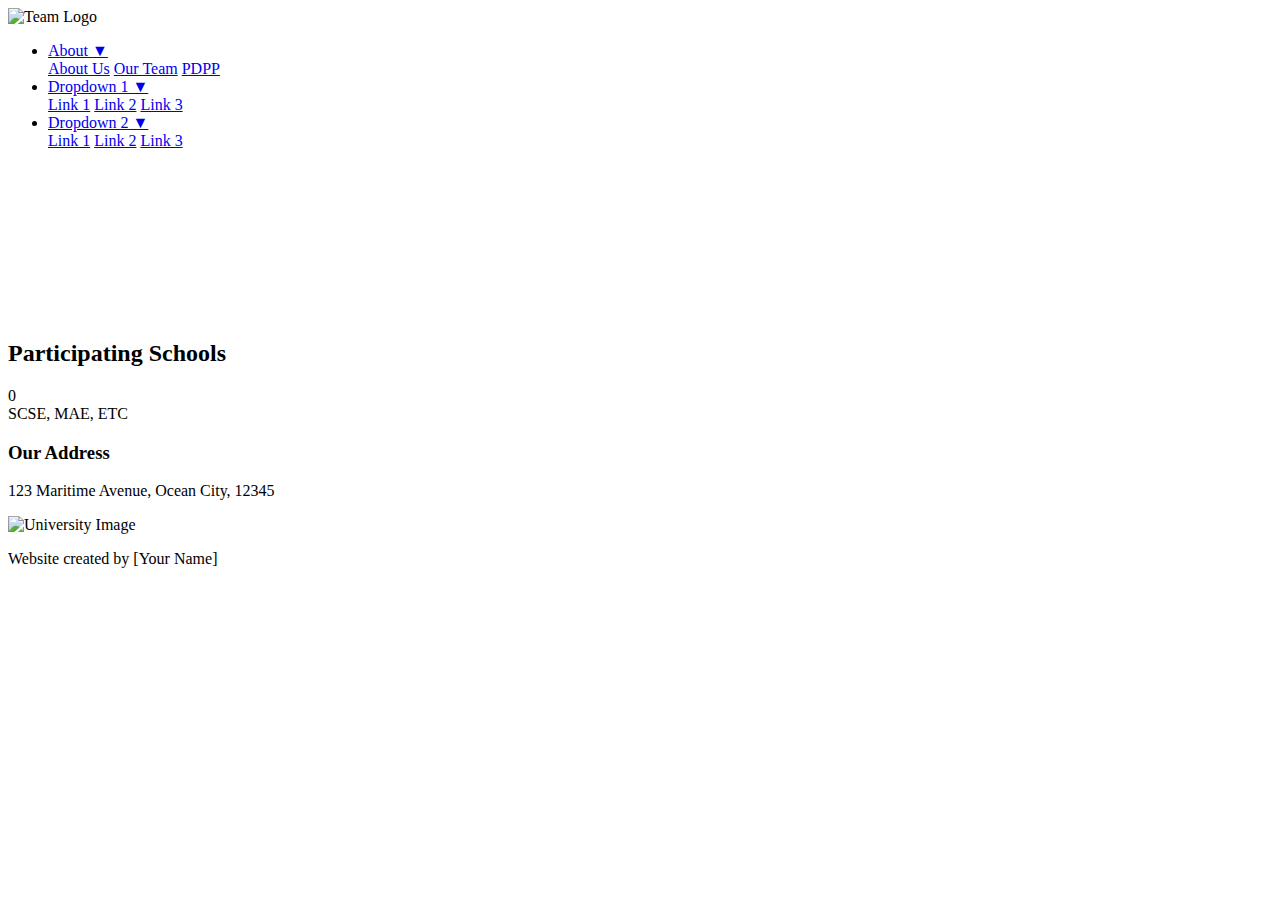
==== index.html @ bfe0ff66 "Create index.html" ====
<!-- index.html -->
<!DOCTYPE html>
<html lang="en">
<head>
    <meta charset="UTF-8">
    <meta name="viewport" content="width=device-width, initial-scale=1.0">
    <title>Maritime Competition Team</title>
    <link rel="stylesheet" href="styles.css">
    <script src="https://cdnjs.cloudflare.com/ajax/libs/jquery/3.6.0/jquery.min.js"></script>
    <script src="script.js" defer></script>
</head>
<body>
    <header>
        <img src="logo.png" alt="Team Logo" class="logo">
        <nav>
            <ul>
                <li class="dropdown">
                    <a href="#" class="dropbtn">About ▼</a>
                    <div class="dropdown-content">
                        <a href="about.html">About Us</a>
                        <a href="team.html">Our Team</a>
                        <a href="pdpp.html">PDPP</a>
                    </div>
                </li>
                <li class="dropdown">
                    <a href="#" class="dropbtn">Dropdown 1 ▼</a>
                    <div class="dropdown-content">
                        <a href="#">Link 1</a>
                        <a href="#">Link 2</a>
                        <a href="#">Link 3</a>
                    </div>
                </li>
                <li class="dropdown">
                    <a href="#" class="dropbtn">Dropdown 2 ▼</a>
                    <div class="dropdown-content">
                        <a href="#">Link 1</a>
                        <a href="#">Link 2</a>
                        <a href="#">Link 3</a>
                    </div>
                </li>
            </ul>
        </nav>
    </header>

    <main>
        <section id="home-video">
            <video autoplay muted loop>
                <source src="maritime_video.mp4" type="video/mp4">
                Your browser does not support the video tag.
            </video>
        </section>

        <section id="counter">
            <h2>Participating Schools</h2>
            <div class="counter-container">
                <div class="counter" data-target="21">0</div>
                <div class="school-names">SCSE, MAE, ETC</div>
            </div>
        </section>
    </main>

    <footer>
        <div class="footer-content">
            <div class="address">
                <h3>Our Address</h3>
                <p>123 Maritime Avenue, Ocean City, 12345</p>
            </div>
            <div class="university-image">
                <img src="university.jpg" alt="University Image">
            </div>
            <div class="creator">
                <p>Website created by [Your Name]</p>
            </div>
        </div>
    </footer>
</body>
</html>
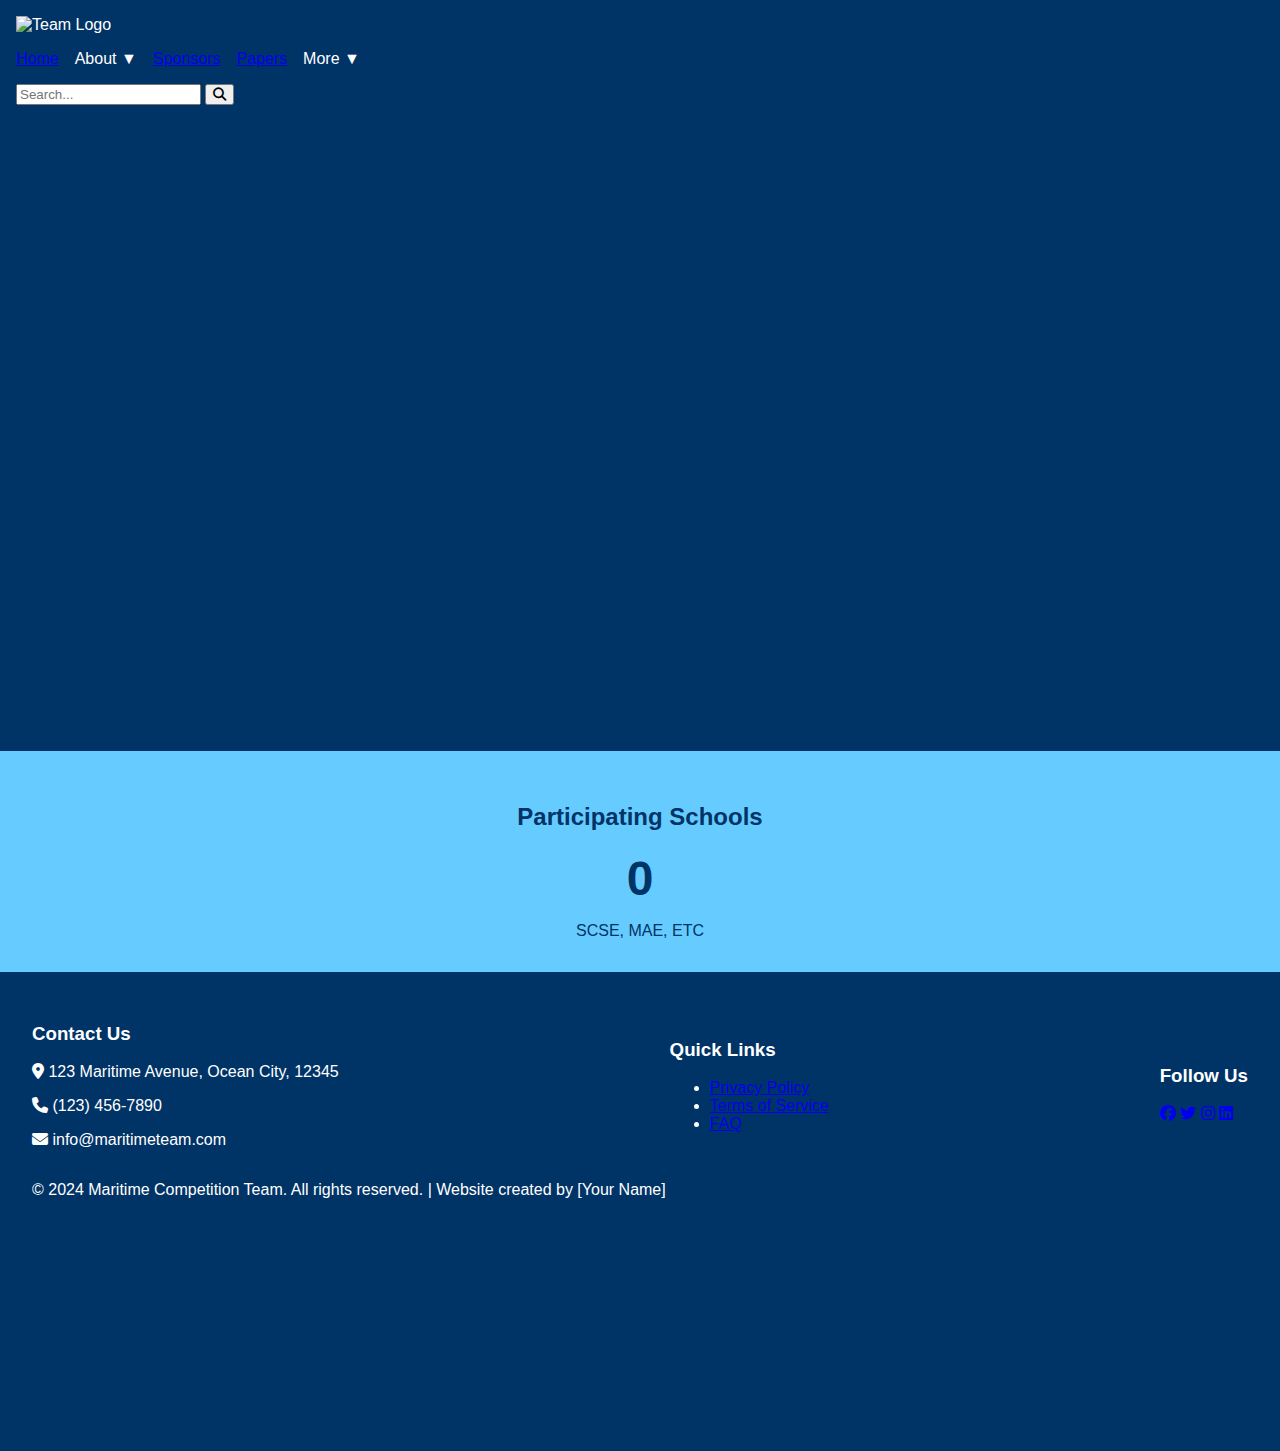
==== commit 0418468f: "Update index.html" ====
--- a/index.html
+++ b/index.html
@@ -5,41 +5,44 @@
     <meta charset="UTF-8">
     <meta name="viewport" content="width=device-width, initial-scale=1.0">
     <title>Maritime Competition Team</title>
+    <link rel="stylesheet" href="https://cdnjs.cloudflare.com/ajax/libs/font-awesome/6.1.1/css/all.min.css">
+    <link href="https://fonts.googleapis.com/css2?family=Montserrat:wght@400;700&family=Roboto+Slab:wght@400;700&display=swap" rel="stylesheet">
     <link rel="stylesheet" href="styles.css">
     <script src="https://cdnjs.cloudflare.com/ajax/libs/jquery/3.6.0/jquery.min.js"></script>
     <script src="script.js" defer></script>
 </head>
 <body>
     <header>
-        <img src="logo.png" alt="Team Logo" class="logo">
-        <nav>
-            <ul>
-                <li class="dropdown">
-                    <a href="#" class="dropbtn">About ▼</a>
-                    <div class="dropdown-content">
-                        <a href="about.html">About Us</a>
-                        <a href="team.html">Our Team</a>
-                        <a href="pdpp.html">PDPP</a>
-                    </div>
-                </li>
-                <li class="dropdown">
-                    <a href="#" class="dropbtn">Dropdown 1 ▼</a>
-                    <div class="dropdown-content">
-                        <a href="#">Link 1</a>
-                        <a href="#">Link 2</a>
-                        <a href="#">Link 3</a>
-                    </div>
-                </li>
-                <li class="dropdown">
-                    <a href="#" class="dropbtn">Dropdown 2 ▼</a>
-                    <div class="dropdown-content">
-                        <a href="#">Link 1</a>
-                        <a href="#">Link 2</a>
-                        <a href="#">Link 3</a>
-                    </div>
-                </li>
-            </ul>
-        </nav>
+        <div class="header-content">
+            <img src="logo.png" alt="Team Logo" class="logo">
+            <nav>
+                <ul>
+                    <li><a href="index.html">Home</a></li>
+                    <li class="dropdown">
+                        <a href="#" class="dropbtn">About ▼</a>
+                        <div class="dropdown-content">
+                            <a href="about.html">About Us</a>
+                            <a href="team.html">Our Team</a>
+                            <a href="pdpp.html">PDPP</a>
+                        </div>
+                    </li>
+                    <li><a href="sponsors.html">Sponsors</a></li>
+                    <li><a href="papers.html">Papers</a></li>
+                    <li class="dropdown">
+                        <a href="#" class="dropbtn">More ▼</a>
+                        <div class="dropdown-content">
+                            <a href="#">Link 1</a>
+                            <a href="#">Link 2</a>
+                            <a href="#">Link 3</a>
+                        </div>
+                    </li>
+                </ul>
+            </nav>
+            <div class="search-container">
+                <input type="text" placeholder="Search..." id="search-input">
+                <button type="button" id="search-button"><i class="fas fa-search"></i></button>
+            </div>
+        </div>
     </header>
 
     <main>
@@ -48,6 +51,10 @@
                 <source src="maritime_video.mp4" type="video/mp4">
                 Your browser does not support the video tag.
             </video>
+            <div class="overlay">
+                <h1>Welcome to Our Maritime Competition Team</h1>
+                <a href="#" class="cta-button">Learn More</a>
+            </div>
         </section>
 
         <section id="counter">
@@ -61,16 +68,35 @@
 
     <footer>
         <div class="footer-content">
-            <div class="address">
-                <h3>Our Address</h3>
-                <p>123 Maritime Avenue, Ocean City, 12345</p>
+            <div class="footer-section">
+                <h3>Contact Us</h3>
+                <p><i class="fas fa-map-marker-alt"></i> 123 Maritime Avenue, Ocean City, 12345</p>
+                <p><i class="fas fa-phone"></i> (123) 456-7890</p>
+                <p><i class="fas fa-envelope"></i> info@maritimeteam.com</p>
             </div>
-            <div class="university-image">
-                <img src="university.jpg" alt="University Image">
+            <div class="footer-section">
+                <h3>Quick Links</h3>
+                <ul>
+                    <li><a href="#">Privacy Policy</a></li>
+                    <li><a href="#">Terms of Service</a></li>
+                    <li><a href="#">FAQ</a></li>
+                </ul>
             </div>
-            <div class="creator">
-                <p>Website created by [Your Name]</p>
+            <div class="footer-section">
+                <h3>Follow Us</h3>
+                <div class="social-icons">
+                    <a href="#"><i class="fab fa-facebook"></i></a>
+                    <a href="#"><i class="fab fa-twitter"></i></a>
+                    <a href="#"><i class="fab fa-instagram"></i></a>
+                    <a href="#"><i class="fab fa-linkedin"></i></a>
+                </div>
             </div>
+        </div>
+        <div class="footer-bottom">
+            <p>&copy; 2024 Maritime Competition Team. All rights reserved. | Website created by [Your Name]</p>
+        </div>
+        <div class="map-container">
+            <iframe src="https://www.google.com/maps/embed?pb=!1m18!1m12!1m3!1d2969.654248049501!2d-87.63123908455698!3d41.89027627922126!2m3!1f0!2f0!3f0!3m2!1i1024!2i768!4f13.1!3m3!1m2!1s0x880e2ca8b34afe61%3A0x6caeb5f721ca846!2sNavy%20Pier!5e0!3m2!1sen!2sus!4v1628726293888!5m2!1sen!2sus" width="100%" height="200" style="border:0;" allowfullscreen="" loading="lazy"></iframe>
         </div>
     </footer>
 </body>
--- a/styles.css
+++ b/styles.css
@@ -0,0 +1,140 @@
+/* styles.css */
+:root {
+    --primary-color: #003366;
+    --secondary-color: #66ccff;
+    --accent-color: #ff9933;
+    --text-color: #ffffff;
+}
+
+body {
+    font-family: Arial, sans-serif;
+    margin: 0;
+    padding: 0;
+    color: var(--text-color);
+    background-color: var(--primary-color);
+}
+
+header {
+    background-color: var(--primary-color);
+    padding: 1rem;
+    display: flex;
+    justify-content: space-between;
+    align-items: center;
+}
+
+.logo {
+    height: 50px;
+}
+
+nav ul {
+    list-style-type: none;
+    padding: 0;
+    display: flex;
+}
+
+nav ul li {
+    margin-right: 1rem;
+}
+
+.dropdown {
+    position: relative;
+    display: inline-block;
+}
+
+.dropbtn {
+    color: var(--text-color);
+    text-decoration: none;
+}
+
+.dropdown-content {
+    display: none;
+    position: absolute;
+    background-color: var(--secondary-color);
+    min-width: 160px;
+    box-shadow: 0px 8px 16px 0px rgba(0,0,0,0.2);
+    z-index: 1;
+}
+
+.dropdown-content a {
+    color: var(--primary-color);
+    padding: 12px 16px;
+    text-decoration: none;
+    display: block;
+}
+
+.dropdown:hover .dropdown-content {
+    display: block;
+}
+
+#home-video {
+    width: 100%;
+    height: 70vh;
+    overflow: hidden;
+}
+
+#home-video video {
+    width: 100%;
+    height: 100%;
+    object-fit: cover;
+}
+
+#counter {
+    text-align: center;
+    padding: 2rem;
+    background-color: var(--secondary-color);
+    color: var(--primary-color);
+}
+
+.counter-container {
+    display: flex;
+    flex-direction: column;
+    align-items: center;
+}
+
+.counter {
+    font-size: 3rem;
+    font-weight: bold;
+    margin-bottom: 1rem;
+}
+
+footer {
+    background-color: var(--primary-color);
+    color: var(--text-color);
+    padding: 2rem;
+}
+
+.footer-content {
+    display: flex;
+    justify-content: space-between;
+    align-items: center;
+}
+
+.university-image img {
+    max-height: 100px;
+}
+
+/* Team page styles */
+.team-grid {
+    display: grid;
+    grid-template-columns: repeat(auto-fit, minmax(250px, 1fr));
+    gap: 2rem;
+    padding: 2rem;
+}
+
+.team-member {
+    background-color: var(--secondary-color);
+    border-radius: 10px;
+    overflow: hidden;
+    box-shadow: 0 4px 6px rgba(0, 0, 0, 0.1);
+}
+
+.team-member img {
+    width: 100%;
+    height: 250px;
+    object-fit: cover;
+}
+
+.team-member-info {
+    padding: 1rem;
+    color: var(--primary-color);
+}
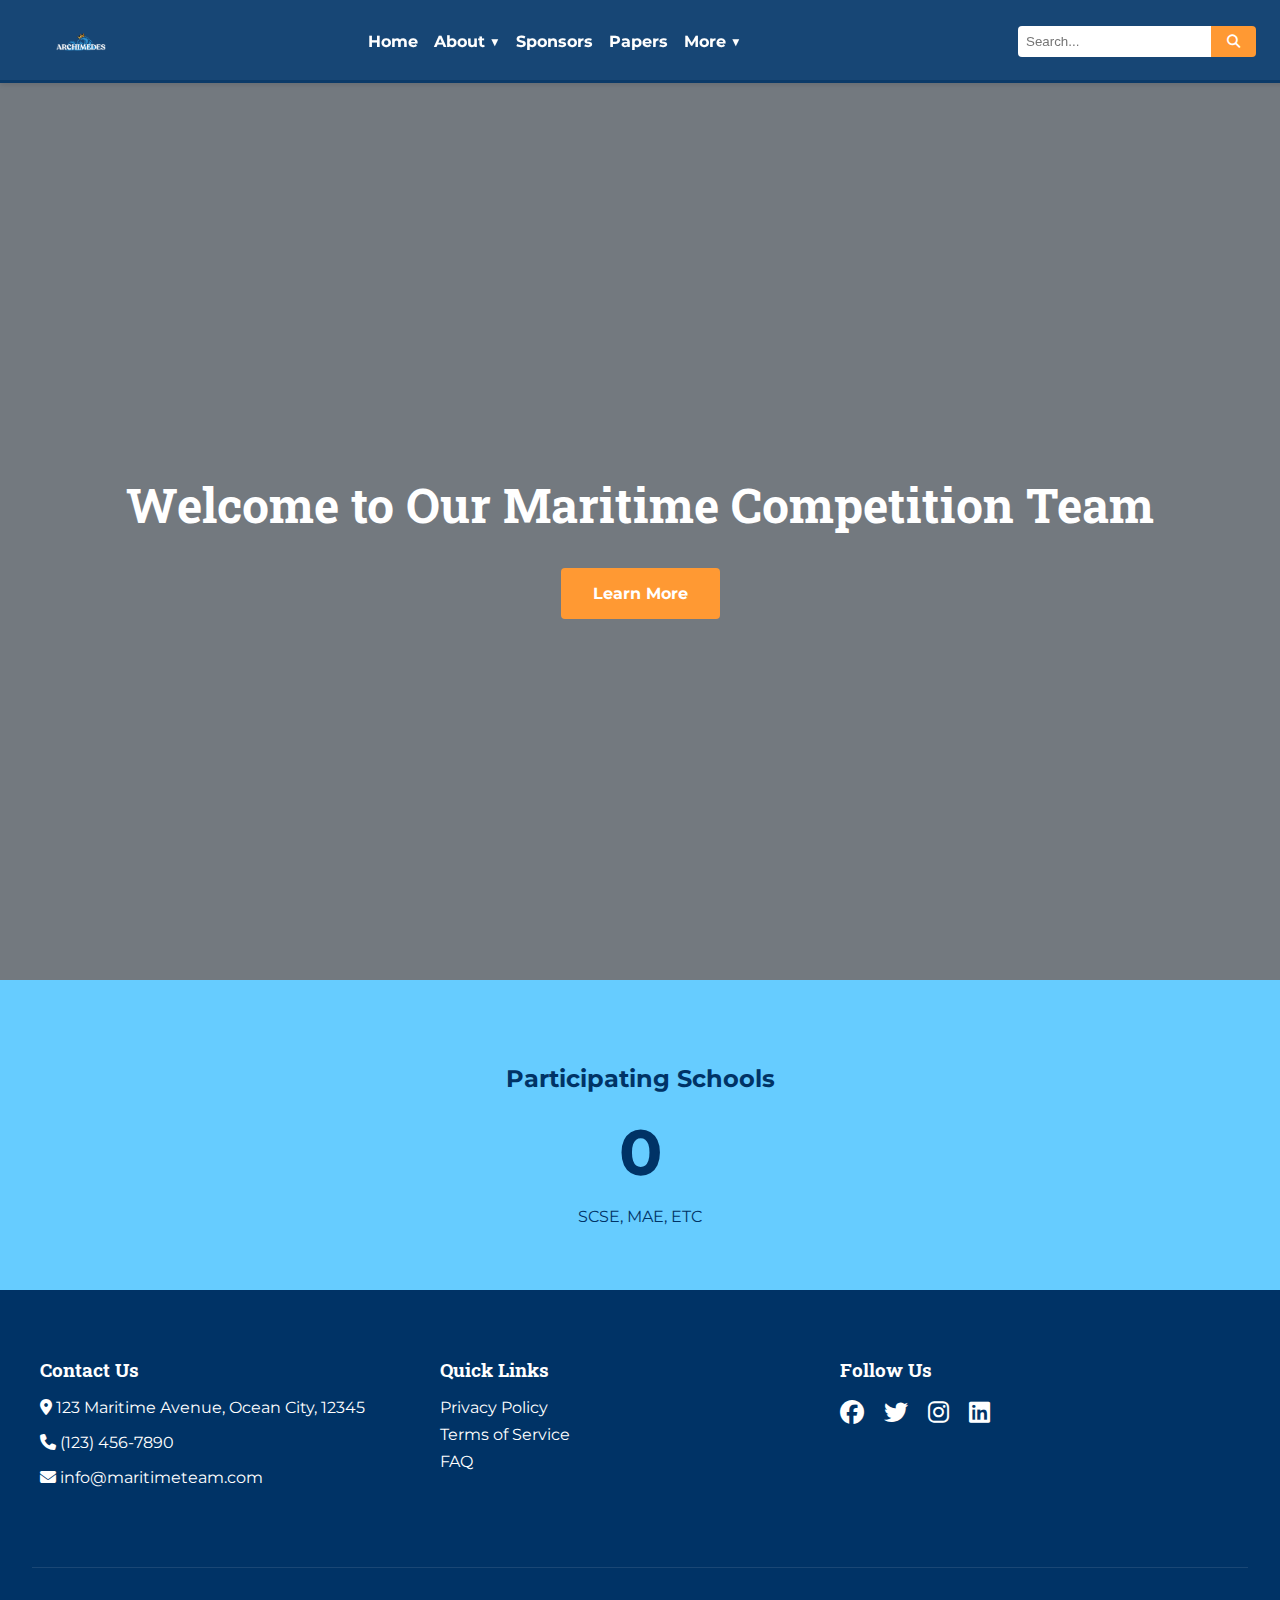
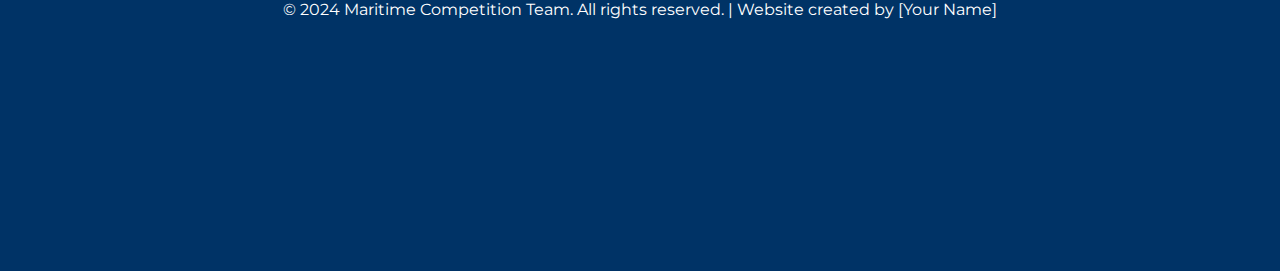
==== commit de452cc3: "Update index.html" ====
--- a/index.html
+++ b/index.html
@@ -14,7 +14,7 @@
 <body>
     <header>
         <div class="header-content">
-            <img src="logo.png" alt="Team Logo" class="logo">
+            <img src="rock.png" alt="Team Logo" class="logo">
             <nav>
                 <ul>
                     <li><a href="index.html">Home</a></li>
--- a/styles.css
+++ b/styles.css
@@ -4,22 +4,33 @@
     --secondary-color: #66ccff;
     --accent-color: #ff9933;
     --text-color: #ffffff;
+    --background-color: #e6f3ff;
 }
 
 body {
-    font-family: Arial, sans-serif;
+    font-family: 'Montserrat', sans-serif;
     margin: 0;
     padding: 0;
-    color: var(--text-color);
-    background-color: var(--primary-color);
+    color: var(--primary-color);
+    background-color: var(--background-color);
 }
 
 header {
-    background-color: var(--primary-color);
+    background-color: rgba(0, 51, 102, 0.9);
     padding: 1rem;
+    position: fixed;
+    width: 100%;
+    top: 0;
+    z-index: 1000;
+    box-shadow: 0 2px 5px rgba(0, 0, 0, 0.1);
+}
+
+.header-content {
     display: flex;
     justify-content: space-between;
     align-items: center;
+    max-width: 1200px;
+    margin: 0 auto;
 }
 
 .logo {
@@ -34,6 +45,17 @@
 
 nav ul li {
     margin-right: 1rem;
+}
+
+nav ul li a {
+    color: var(--text-color);
+    text-decoration: none;
+    font-weight: bold;
+    transition: color 0.3s ease;
+}
+
+nav ul li a:hover {
+    color: var(--accent-color);
 }
 
 .dropdown {
@@ -53,6 +75,7 @@
     min-width: 160px;
     box-shadow: 0px 8px 16px 0px rgba(0,0,0,0.2);
     z-index: 1;
+    border-radius: 4px;
 }
 
 .dropdown-content a {
@@ -66,10 +89,35 @@
     display: block;
 }
 
+.search-container {
+    display: flex;
+}
+
+#search-input {
+    padding: 0.5rem;
+    border: none;
+    border-radius: 4px 0 0 4px;
+}
+
+#search-button {
+    background-color: var(--accent-color);
+    color: var(--text-color);
+    border: none;
+    padding: 0.5rem 1rem;
+    cursor: pointer;
+    border-radius: 0 4px 4px 0;
+    transition: background-color 0.3s ease;
+}
+
+#search-button:hover {
+    background-color: #e68a00;
+}
+
 #home-video {
     width: 100%;
-    height: 70vh;
+    height: 100vh;
     overflow: hidden;
+    position: relative;
 }
 
 #home-video video {
@@ -78,9 +126,44 @@
     object-fit: cover;
 }
 
+.overlay {
+    position: absolute;
+    top: 0;
+    left: 0;
+    width: 100%;
+    height: 100%;
+    background-color: rgba(0, 0, 0, 0.5);
+    display: flex;
+    flex-direction: column;
+    justify-content: center;
+    align-items: center;
+    text-align: center;
+}
+
+.overlay h1 {
+    font-family: 'Roboto Slab', serif;
+    font-size: 3rem;
+    color: var(--text-color);
+    margin-bottom: 2rem;
+}
+
+.cta-button {
+    background-color: var(--accent-color);
+    color: var(--text-color);
+    padding: 1rem 2rem;
+    text-decoration: none;
+    font-weight: bold;
+    border-radius: 4px;
+    transition: background-color 0.3s ease;
+}
+
+.cta-button:hover {
+    background-color: #e68a00;
+}
+
 #counter {
     text-align: center;
-    padding: 2rem;
+    padding: 4rem 2rem;
     background-color: var(--secondary-color);
     color: var(--primary-color);
 }
@@ -92,7 +175,7 @@
 }
 
 .counter {
-    font-size: 3rem;
+    font-size: 4rem;
     font-weight: bold;
     margin-bottom: 1rem;
 }
@@ -100,17 +183,61 @@
 footer {
     background-color: var(--primary-color);
     color: var(--text-color);
-    padding: 2rem;
+    padding: 3rem 2rem 1rem;
 }
 
 .footer-content {
     display: flex;
     justify-content: space-between;
-    align-items: center;
-}
-
-.university-image img {
-    max-height: 100px;
+    flex-wrap: wrap;
+    max-width: 1200px;
+    margin: 0 auto;
+}
+
+.footer-section {
+    flex: 1;
+    margin-bottom: 2rem;
+    min-width: 200px;
+}
+
+.footer-section h3 {
+    font-family: 'Roboto Slab', serif;
+    margin-bottom: 1rem;
+}
+
+.footer-section ul {
+    list-style-type: none;
+    padding: 0;
+}
+
+.footer-section ul li {
+    margin-bottom: 0.5rem;
+}
+
+.footer-section a {
+    color: var(--text-color);
+    text-decoration: none;
+    transition: color 0.3s ease;
+}
+
+.footer-section a:hover {
+    color: var(--accent-color);
+}
+
+.social-icons a {
+    font-size: 1.5rem;
+    margin-right: 1rem;
+}
+
+.footer-bottom {
+    text-align: center;
+    margin-top: 2rem;
+    padding-top: 1rem;
+    border-top: 1px solid rgba(255, 255, 255, 0.1);
+}
+
+.map-container {
+    margin-top: 2rem;
 }
 
 /* Team page styles */
@@ -119,6 +246,8 @@
     grid-template-columns: repeat(auto-fit, minmax(250px, 1fr));
     gap: 2rem;
     padding: 2rem;
+    max-width: 1200px;
+    margin: 0 auto;
 }
 
 .team-member {
@@ -126,6 +255,11 @@
     border-radius: 10px;
     overflow: hidden;
     box-shadow: 0 4px 6px rgba(0, 0, 0, 0.1);
+    transition: transform 0.3s ease;
+}
+
+.team-member:hover {
+    transform: translateY(-5px);
 }
 
 .team-member img {
@@ -138,3 +272,24 @@
     padding: 1rem;
     color: var(--primary-color);
 }
+
+.team-member-social {
+    display: flex;
+    justify-content: center;
+    margin-top: 1rem;
+}
+
+.team-member-social a {
+    color: var(--primary-color);
+    font-size: 1.2rem;
+    margin: 0 0.5rem;
+    transition: color 0.3s ease;
+}
+
+.team-member-social a:hover {
+    color: var(--accent-color);
+}
+
+main {
+    margin-top: 80px; /* Adjust based on header height */
+}
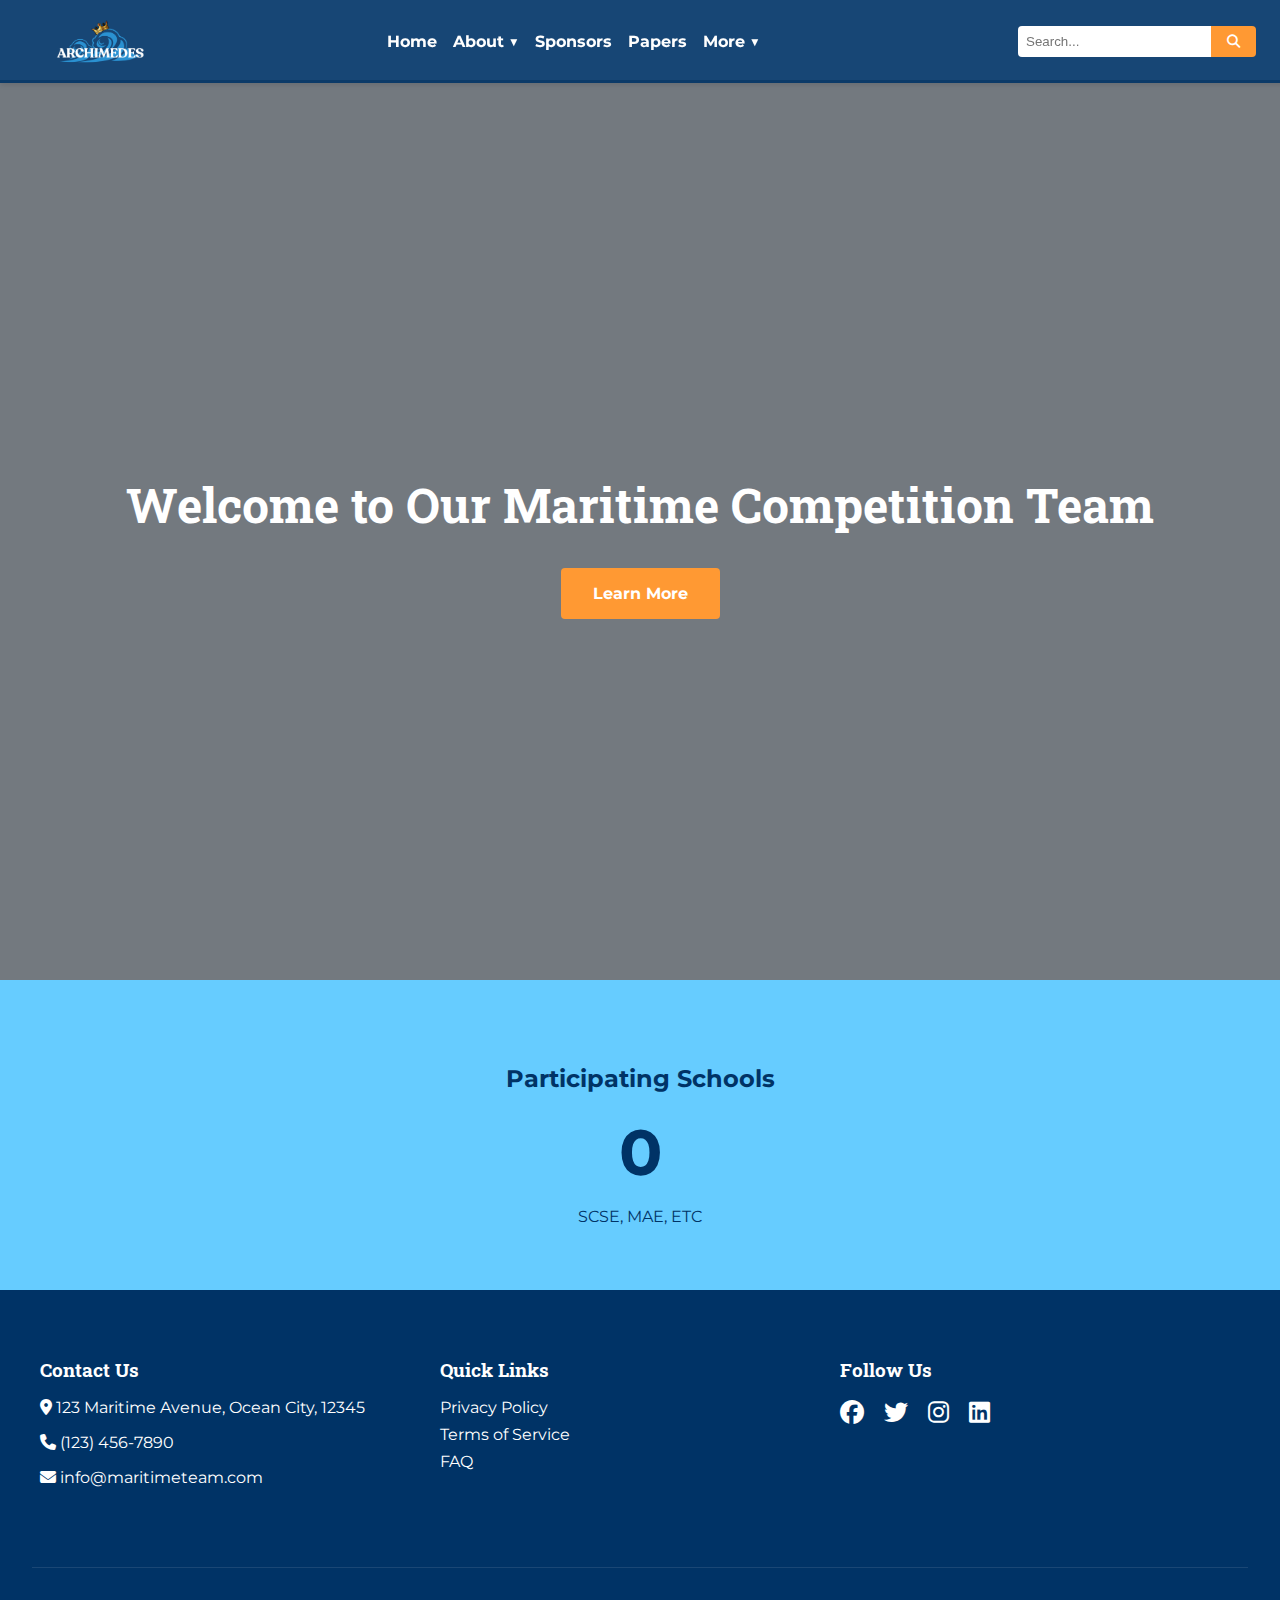
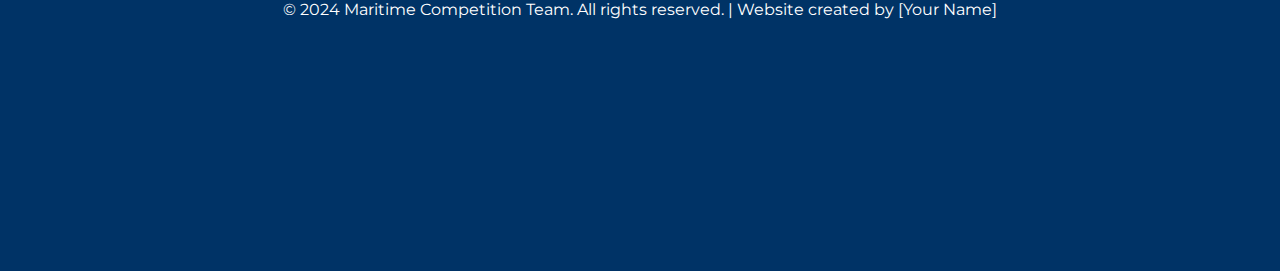
==== commit c015312d: "Update index.html" ====
--- a/index.html
+++ b/index.html
@@ -14,7 +14,7 @@
 <body>
     <header>
         <div class="header-content">
-            <img src="rock.png" alt="Team Logo" class="logo">
+            <img src="logo (1).png" alt="Team Logo" class="logo">
             <nav>
                 <ul>
                     <li><a href="index.html">Home</a></li>
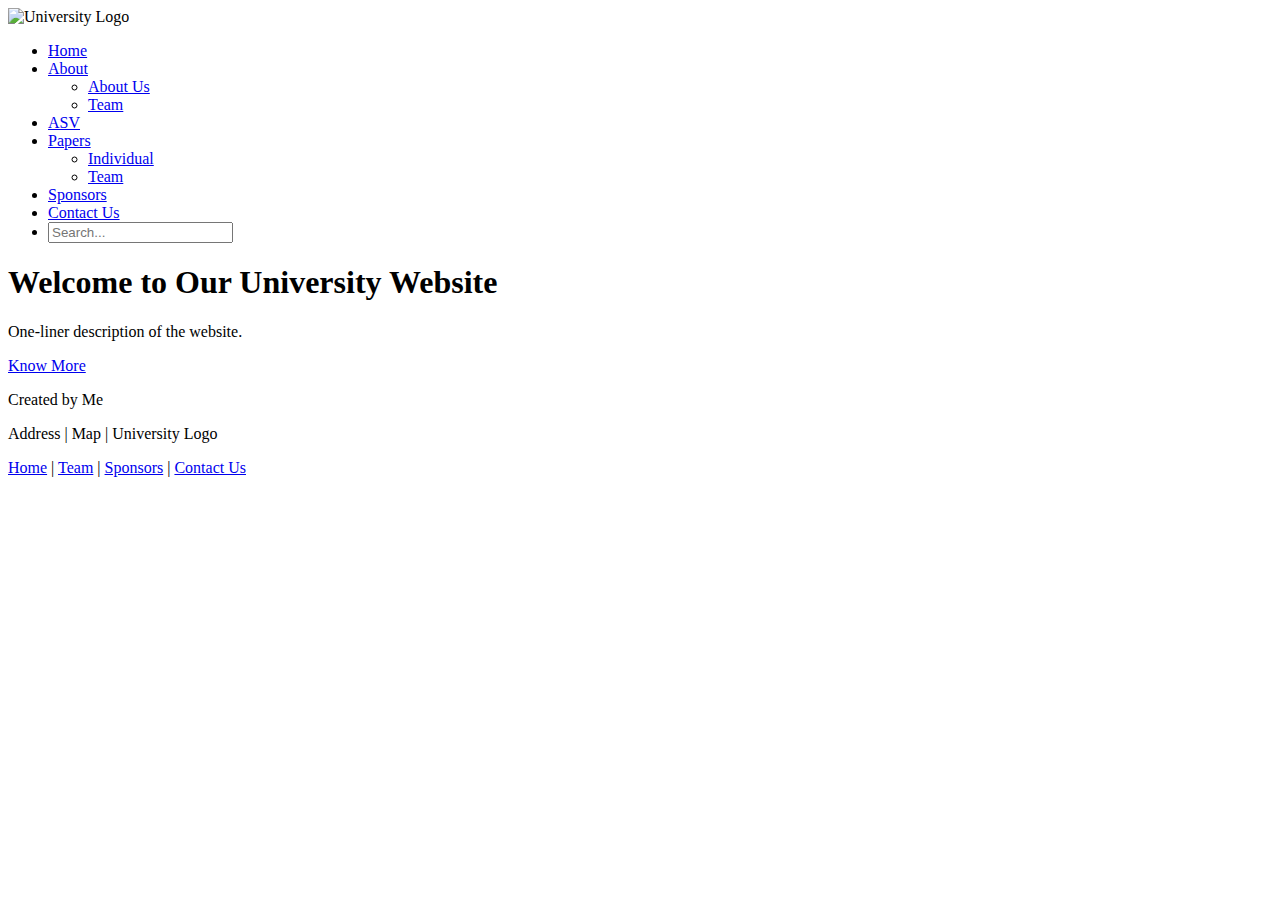
==== commit f32cd9b6: "Update index.html" ====
--- a/index.html
+++ b/index.html
@@ -1,103 +1,52 @@
-<!-- index.html -->
 <!DOCTYPE html>
 <html lang="en">
 <head>
     <meta charset="UTF-8">
     <meta name="viewport" content="width=device-width, initial-scale=1.0">
-    <title>Maritime Competition Team</title>
-    <link rel="stylesheet" href="https://cdnjs.cloudflare.com/ajax/libs/font-awesome/6.1.1/css/all.min.css">
-    <link href="https://fonts.googleapis.com/css2?family=Montserrat:wght@400;700&family=Roboto+Slab:wght@400;700&display=swap" rel="stylesheet">
-    <link rel="stylesheet" href="styles.css">
-    <script src="https://cdnjs.cloudflare.com/ajax/libs/jquery/3.6.0/jquery.min.js"></script>
-    <script src="script.js" defer></script>
+    <title>University Website</title>
+    <link rel="stylesheet" href="css/styles.css">
 </head>
 <body>
+    <!-- Header with Menu -->
     <header>
-        <div class="header-content">
-            <img src="logo (1).png" alt="Team Logo" class="logo">
-            <nav>
-                <ul>
-                    <li><a href="index.html">Home</a></li>
-                    <li class="dropdown">
-                        <a href="#" class="dropbtn">About ▼</a>
-                        <div class="dropdown-content">
-                            <a href="about.html">About Us</a>
-                            <a href="team.html">Our Team</a>
-                            <a href="pdpp.html">PDPP</a>
-                        </div>
-                    </li>
-                    <li><a href="sponsors.html">Sponsors</a></li>
-                    <li><a href="papers.html">Papers</a></li>
-                    <li class="dropdown">
-                        <a href="#" class="dropbtn">More ▼</a>
-                        <div class="dropdown-content">
-                            <a href="#">Link 1</a>
-                            <a href="#">Link 2</a>
-                            <a href="#">Link 3</a>
-                        </div>
-                    </li>
-                </ul>
-            </nav>
-            <div class="search-container">
-                <input type="text" placeholder="Search..." id="search-input">
-                <button type="button" id="search-button"><i class="fas fa-search"></i></button>
-            </div>
-        </div>
+        <img src="images/logo.png" alt="University Logo" class="logo">
+        <nav>
+            <ul class="menu">
+                <li><a href="index.html">Home</a></li>
+                <li><a href="#">About</a>
+                    <ul class="dropdown">
+                        <li><a href="#">About Us</a></li>
+                        <li><a href="team.html">Team</a></li>
+                    </ul>
+                </li>
+                <li><a href="asv.html">ASV</a></li>
+                <li><a href="#">Papers</a>
+                    <ul class="dropdown">
+                        <li><a href="papers.html">Individual</a></li>
+                        <li><a href="#">Team</a></li>
+                    </ul>
+                </li>
+                <li><a href="sponsors.html">Sponsors</a></li>
+                <li><a href="contact.html">Contact Us</a></li>
+                <li><input type="text" placeholder="Search..." class="search-bar"></li>
+            </ul>
+        </nav>
     </header>
 
+    <!-- Main Content -->
     <main>
-        <section id="home-video">
-            <video autoplay muted loop>
-                <source src="maritime_video.mp4" type="video/mp4">
-                Your browser does not support the video tag.
-            </video>
-            <div class="overlay">
-                <h1>Welcome to Our Maritime Competition Team</h1>
-                <a href="#" class="cta-button">Learn More</a>
-            </div>
-        </section>
-
-        <section id="counter">
-            <h2>Participating Schools</h2>
-            <div class="counter-container">
-                <div class="counter" data-target="21">0</div>
-                <div class="school-names">SCSE, MAE, ETC</div>
-            </div>
-        </section>
+        <h1>Welcome to Our University Website</h1>
+        <p>One-liner description of the website.</p>
+        <a href="#" class="button">Know More</a>
     </main>
 
+    <!-- Footer -->
     <footer>
-        <div class="footer-content">
-            <div class="footer-section">
-                <h3>Contact Us</h3>
-                <p><i class="fas fa-map-marker-alt"></i> 123 Maritime Avenue, Ocean City, 12345</p>
-                <p><i class="fas fa-phone"></i> (123) 456-7890</p>
-                <p><i class="fas fa-envelope"></i> info@maritimeteam.com</p>
-            </div>
-            <div class="footer-section">
-                <h3>Quick Links</h3>
-                <ul>
-                    <li><a href="#">Privacy Policy</a></li>
-                    <li><a href="#">Terms of Service</a></li>
-                    <li><a href="#">FAQ</a></li>
-                </ul>
-            </div>
-            <div class="footer-section">
-                <h3>Follow Us</h3>
-                <div class="social-icons">
-                    <a href="#"><i class="fab fa-facebook"></i></a>
-                    <a href="#"><i class="fab fa-twitter"></i></a>
-                    <a href="#"><i class="fab fa-instagram"></i></a>
-                    <a href="#"><i class="fab fa-linkedin"></i></a>
-                </div>
-            </div>
-        </div>
-        <div class="footer-bottom">
-            <p>&copy; 2024 Maritime Competition Team. All rights reserved. | Website created by [Your Name]</p>
-        </div>
-        <div class="map-container">
-            <iframe src="https://www.google.com/maps/embed?pb=!1m18!1m12!1m3!1d2969.654248049501!2d-87.63123908455698!3d41.89027627922126!2m3!1f0!2f0!3f0!3m2!1i1024!2i768!4f13.1!3m3!1m2!1s0x880e2ca8b34afe61%3A0x6caeb5f721ca846!2sNavy%20Pier!5e0!3m2!1sen!2sus!4v1628726293888!5m2!1sen!2sus" width="100%" height="200" style="border:0;" allowfullscreen="" loading="lazy"></iframe>
-        </div>
+        <p>Created by Me</p>
+        <p>Address | Map | University Logo</p>
+        <p><a href="index.html">Home</a> | <a href="team.html">Team</a> | <a href="sponsors.html">Sponsors</a> | <a href="contact.html">Contact Us</a></p>
     </footer>
+
+    <script src="js/script.js"></script>
 </body>
 </html>
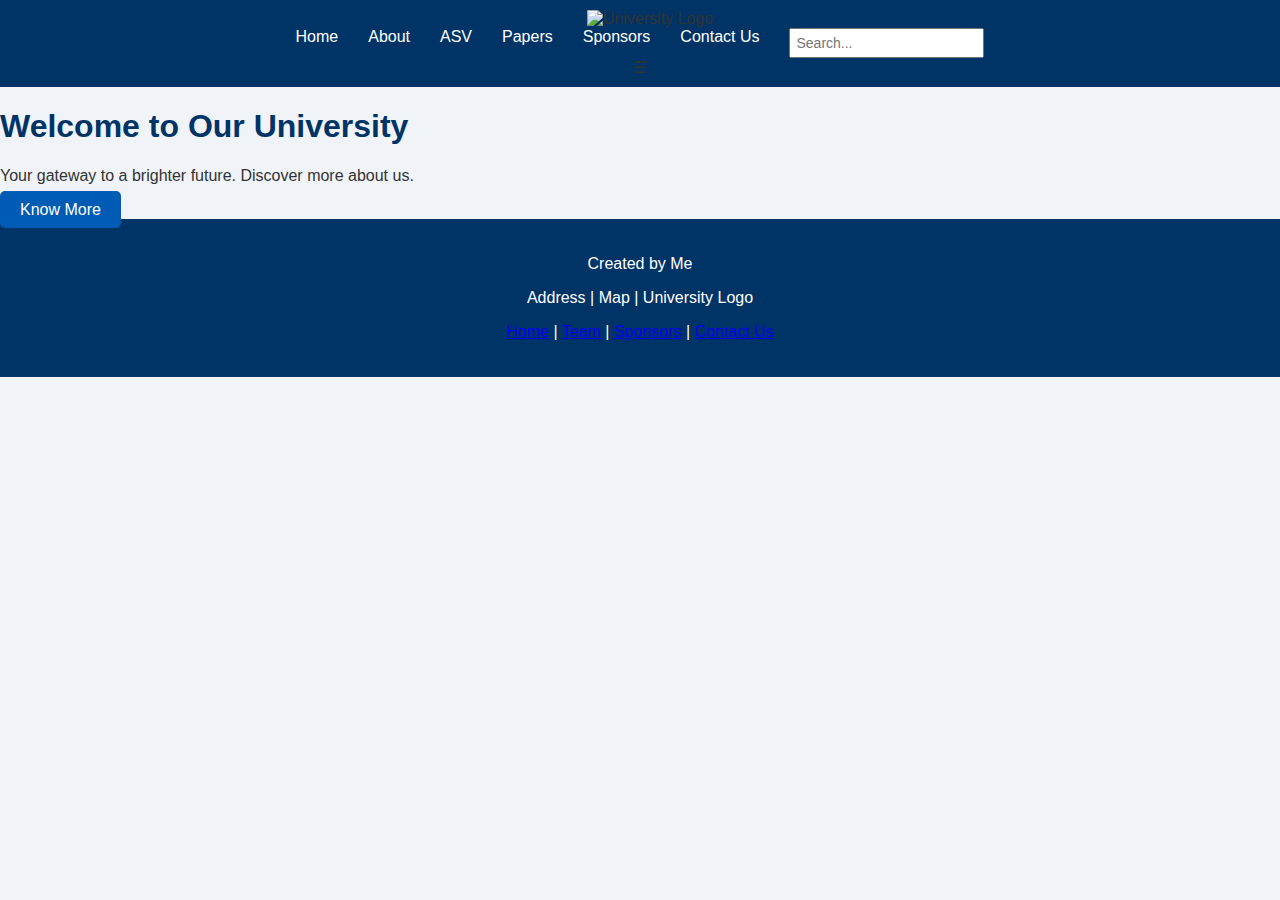
==== commit d8f681d4: "Update index.html" ====
--- a/index.html
+++ b/index.html
@@ -4,49 +4,60 @@
     <meta charset="UTF-8">
     <meta name="viewport" content="width=device-width, initial-scale=1.0">
     <title>University Website</title>
+    <link href="https://fonts.googleapis.com/css2?family=Poppins:wght@400;600&display=swap" rel="stylesheet">
     <link rel="stylesheet" href="css/styles.css">
 </head>
 <body>
     <!-- Header with Menu -->
     <header>
-        <img src="images/logo.png" alt="University Logo" class="logo">
-        <nav>
-            <ul class="menu">
-                <li><a href="index.html">Home</a></li>
-                <li><a href="#">About</a>
-                    <ul class="dropdown">
-                        <li><a href="#">About Us</a></li>
-                        <li><a href="team.html">Team</a></li>
-                    </ul>
-                </li>
-                <li><a href="asv.html">ASV</a></li>
-                <li><a href="#">Papers</a>
-                    <ul class="dropdown">
-                        <li><a href="papers.html">Individual</a></li>
-                        <li><a href="#">Team</a></li>
-                    </ul>
-                </li>
-                <li><a href="sponsors.html">Sponsors</a></li>
-                <li><a href="contact.html">Contact Us</a></li>
-                <li><input type="text" placeholder="Search..." class="search-bar"></li>
-            </ul>
-        </nav>
+        <div class="container">
+            <img src="images/logo.png" alt="University Logo" class="logo">
+            <nav>
+                <ul class="menu">
+                    <li><a href="index.html">Home</a></li>
+                    <li><a href="#">About</a>
+                        <ul class="dropdown">
+                            <li><a href="#">About Us</a></li>
+                            <li><a href="team.html">Team</a></li>
+                        </ul>
+                    </li>
+                    <li><a href="asv.html">ASV</a></li>
+                    <li><a href="#">Papers</a>
+                        <ul class="dropdown">
+                            <li><a href="papers.html">Individual</a></li>
+                            <li><a href="#">Team</a></li>
+                        </ul>
+                    </li>
+                    <li><a href="sponsors.html">Sponsors</a></li>
+                    <li><a href="contact.html">Contact Us</a></li>
+                    <li><input type="text" placeholder="Search..." class="search-bar"></li>
+                </ul>
+            </nav>
+            <div class="menu-toggle">☰</div>
+        </div>
     </header>
 
     <!-- Main Content -->
     <main>
-        <h1>Welcome to Our University Website</h1>
-        <p>One-liner description of the website.</p>
-        <a href="#" class="button">Know More</a>
+        <section class="hero">
+            <div class="container">
+                <h1>Welcome to Our University</h1>
+                <p>Your gateway to a brighter future. Discover more about us.</p>
+                <a href="#" class="button">Know More</a>
+            </div>
+        </section>
     </main>
 
     <!-- Footer -->
     <footer>
-        <p>Created by Me</p>
-        <p>Address | Map | University Logo</p>
-        <p><a href="index.html">Home</a> | <a href="team.html">Team</a> | <a href="sponsors.html">Sponsors</a> | <a href="contact.html">Contact Us</a></p>
+        <div class="container">
+            <p>Created by Me</p>
+            <p>Address | Map | University Logo</p>
+            <p><a href="index.html">Home</a> | <a href="team.html">Team</a> | <a href="sponsors.html">Sponsors</a> | <a href="contact.html">Contact Us</a></p>
+        </div>
     </footer>
 
     <script src="js/script.js"></script>
 </body>
 </html>
+
--- a/css/styles.css
+++ b/css/styles.css
@@ -0,0 +1,92 @@
+body {
+    font-family: Arial, sans-serif;
+    margin: 0;
+    padding: 0;
+    background-color: #f0f4f8;
+    color: #333;
+}
+
+header {
+    background-color: #003366;
+    padding: 10px 0;
+    text-align: center;
+}
+
+.logo {
+    max-width: 150px;
+    margin-left: 20px;
+}
+
+nav {
+    display: flex;
+    justify-content: center;
+    align-items: center;
+}
+
+.menu {
+    list-style: none;
+    margin: 0;
+    padding: 0;
+    display: flex;
+}
+
+.menu li {
+    margin: 0 15px;
+}
+
+.menu li a {
+    color: white;
+    text-decoration: none;
+    font-size: 16px;
+}
+
+.menu li input.search-bar {
+    padding: 5px;
+    font-size: 14px;
+}
+
+.dropdown {
+    display: none;
+    position: absolute;
+    background-color: white;
+    list-style: none;
+    padding: 10px;
+}
+
+.menu li:hover .dropdown {
+    display: block;
+}
+
+button, .button {
+    background-color: #005bb5;
+    color: white;
+    padding: 10px 20px;
+    border: none;
+    border-radius: 5px;
+    text-decoration: none;
+}
+
+footer {
+    background-color: #003366;
+    color: white;
+    text-align: center;
+    padding: 20px;
+}
+
+h1 {
+    color: #003366;
+}
+
+.card, .paper, .tier-btn {
+    background-color: white;
+    padding: 20px;
+    border-radius: 10px;
+    box-shadow: 0 4px 8px rgba(0, 0, 0, 0.1);
+    margin: 10px 0;
+}
+
+.grey-row {
+    background-color: #f0f0f0;
+    padding: 20px;
+    text-align: center;
+}
